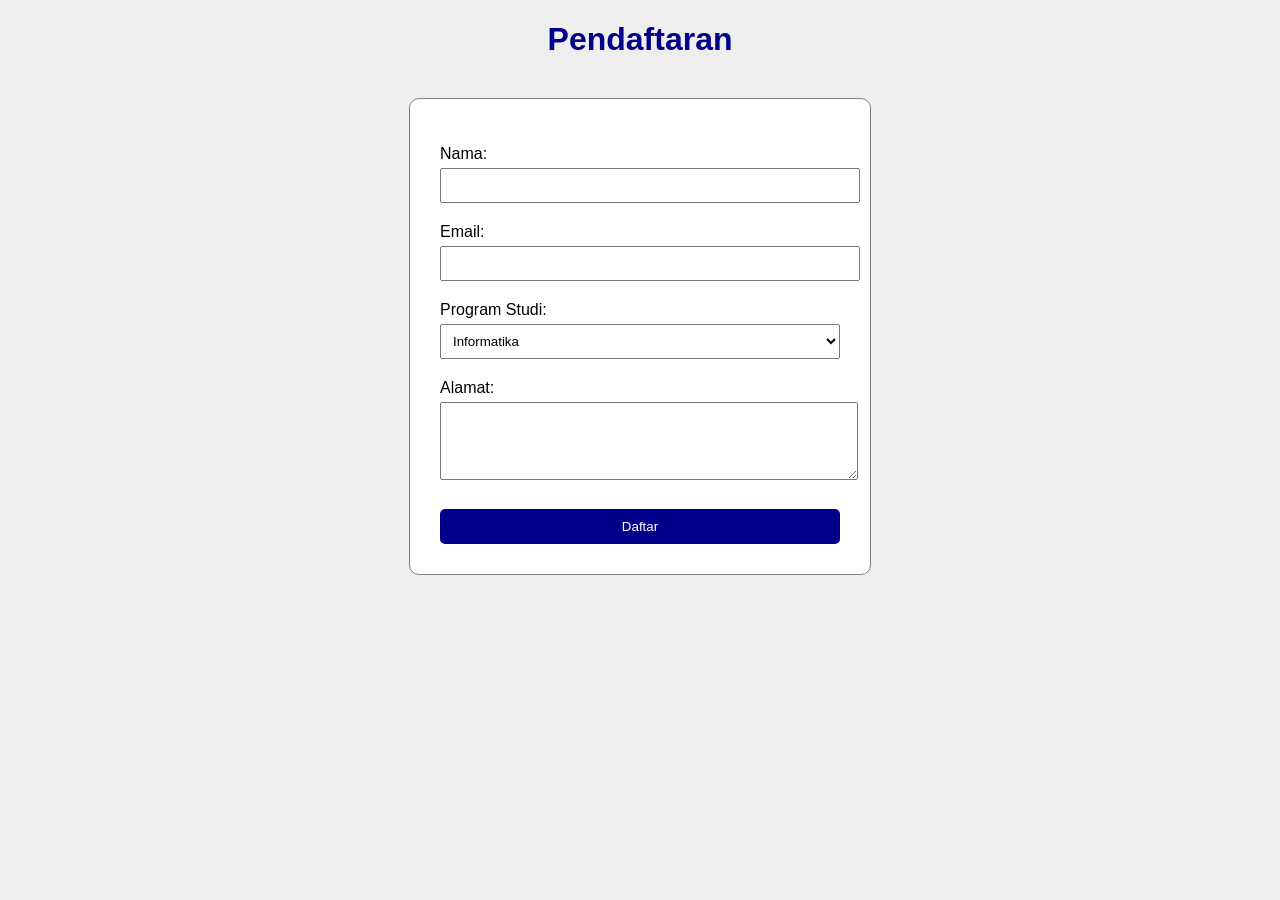
==== task_3/index.html @ 3f305c0d "Tugas 3 Pemweb" ====
<!DOCTYPE html>
<html>

<head>
  <title>Halaman Pendaftaran</title>
  <link rel="stylesheet" href="style.css">
</head>

<body>

  <h1>Pendaftaran</h1>

  <div class="box">

    <!-- method="get" supaya data masuk ke query string di URL -->
    <!-- action="detail.html" artinya setelah submit pindah ke detail.html -->
    <form action="detail.html" method="get">

      <p>
        Nama: <br>
        <input type="text" name="nama">
      </p>

      <p>
        Email: <br>
        <input type="text" name="email">
      </p>

      <p>
        Program Studi: <br>
        <select name="prodi">
          <option value="Informatika">Informatika</option>
          <option value="Sistem Informasi">Sistem Informasi</option>
          <option value="Teknik Elektro">Teknik Elektro</option>
        </select>
      </p>

      <p>
        Alamat: <br>
        <textarea name="alamat" rows="4"></textarea>
      </p>

      <input type="submit" id="tombol" value="Daftar">

    </form>

  </div>

</body>

</html>
---- task_3/style.css ----
/* ===== Selector tag ===== */
body {
  font-family: Arial;
  background-color: #eeeeee;
}

h1 {
  text-align: center;
  color: darkblue;
}

p {
  margin-bottom: 20px;
}

/* ===== Selector class (pakai titik) ===== */
/* Box untuk membungkus isi halaman */
.box {
  width: 400px;
  margin: 40px auto;
  padding: 30px;
  background-color: white;
  border: 1px solid gray;
  border-radius: 10px;
}

/* ===== Selector id (pakai #) ===== */
#tombol {
  background-color: darkblue;
  color: white;
  padding: 10px 20px;
  border: none;
  border-radius: 5px;
}

/* ===== Desain form ===== */
input, select, textarea {
  padding: 8px;
  margin-top: 5px;
  width: 100%;
}

/* ===== Desain tabel ===== */
table {
  width: 100%;
  border-collapse: collapse;
}

th, td {
  border: 1px solid gray;
  padding: 12px;
  text-align: left;
}

th {
  background-color: darkblue;
  color: white;
}

/* zebra stripes: baris genap warnanya beda */
tr:nth-child(even) {
  background-color: lightgray;
}

/* hover effect: warna berubah saat kursor di atas baris */
tr:hover {
  background-color: lightblue;
}
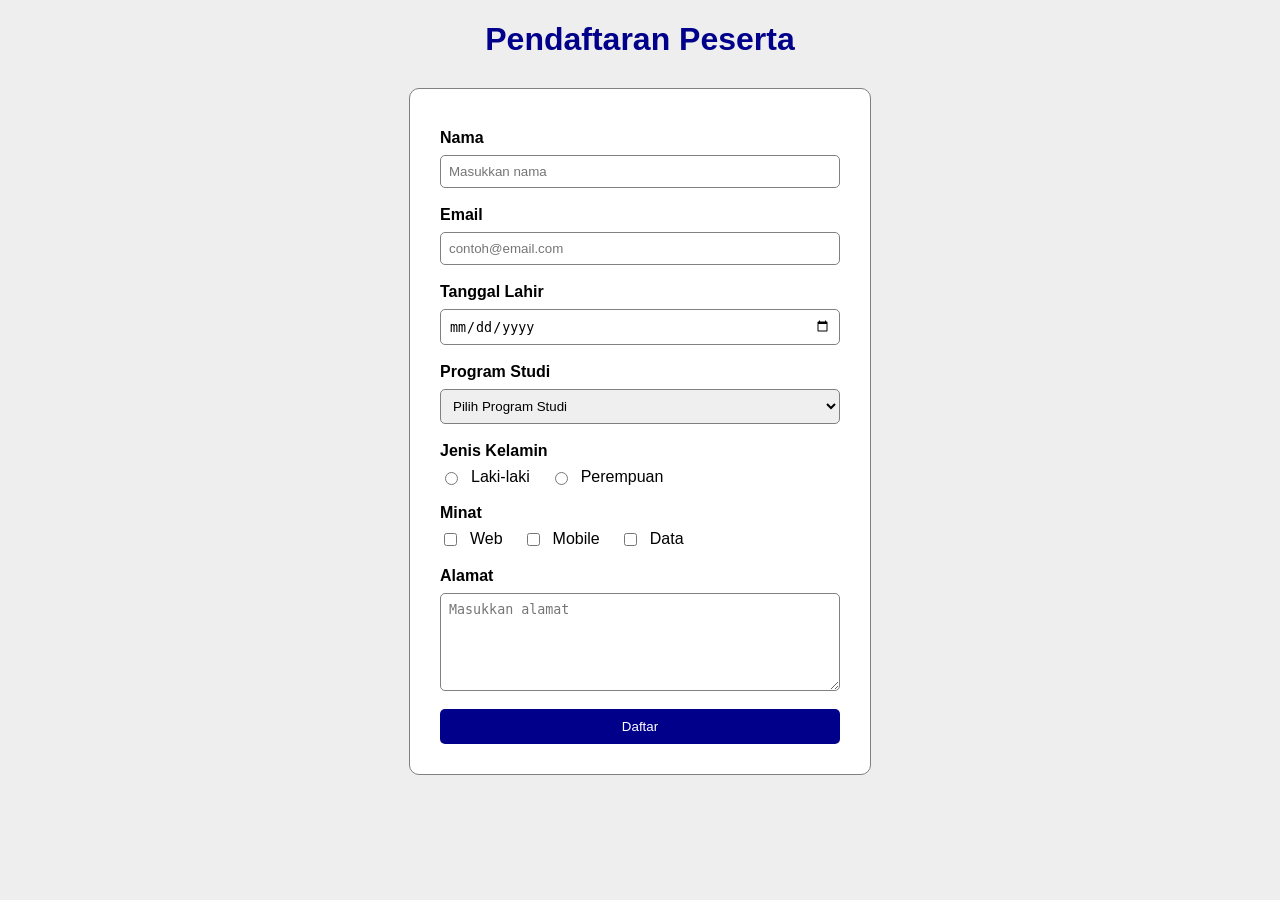
==== commit baa872c0: "Add files via upload" ====
--- a/task_3/index.html
+++ b/task_3/index.html
@@ -1,51 +1,69 @@
-<!DOCTYPE html>
-<html>
-
-<head>
-  <title>Halaman Pendaftaran</title>
-  <link rel="stylesheet" href="style.css">
-</head>
-
-<body>
-
-  <h1>Pendaftaran</h1>
-
-  <div class="box">
-
-    <!-- method="get" supaya data masuk ke query string di URL -->
-    <!-- action="detail.html" artinya setelah submit pindah ke detail.html -->
-    <form action="detail.html" method="get">
-
-      <p>
-        Nama: <br>
-        <input type="text" name="nama">
-      </p>
-
-      <p>
-        Email: <br>
-        <input type="text" name="email">
-      </p>
-
-      <p>
-        Program Studi: <br>
-        <select name="prodi">
-          <option value="Informatika">Informatika</option>
-          <option value="Sistem Informasi">Sistem Informasi</option>
-          <option value="Teknik Elektro">Teknik Elektro</option>
-        </select>
-      </p>
-
-      <p>
-        Alamat: <br>
-        <textarea name="alamat" rows="4"></textarea>
-      </p>
-
-      <input type="submit" id="tombol" value="Daftar">
-
-    </form>
-
-  </div>
-
-</body>
-
-</html>
+<!DOCTYPE html>
+<html>
+
+<head>
+  <title>Halaman Pendaftaran</title>
+  <link rel="stylesheet" href="style.css">
+</head>
+
+<body>
+
+  <h1>Pendaftaran Peserta</h1>
+
+  <!-- box dibuat dengan flexbox supaya isinya rapi dari atas ke bawah -->
+  <div class="box">
+
+    <!-- method="get" : data dikirim lewat query string di URL -->
+    <!-- action="detail.html" : setelah submit pindah ke halaman detail -->
+    <form action="detail.html" method="get">
+
+      <label for="nama">Nama</label>
+      <input type="text" id="nama" name="nama" placeholder="Masukkan nama">
+
+      <label for="email">Email</label>
+      <input type="email" id="email" name="email" placeholder="contoh@email.com">
+
+      <label for="tgl">Tanggal Lahir</label>
+      <input type="date" id="tgl" name="tgl_lahir">
+
+      <label for="prodi">Program Studi</label>
+      <select id="prodi" name="prodi">
+        <option value="">Pilih Program Studi</option>
+        <option value="Informatika">Informatika</option>
+        <option value="Sistem Informasi">Sistem Informasi</option>
+        <option value="Teknik Elektro">Teknik Elektro</option>
+      </select>
+
+      <label>Jenis Kelamin</label>
+      <div class="pilihan">
+        <input type="radio" id="laki" name="gender" value="Laki-laki">
+        <label for="laki">Laki-laki</label>
+
+        <input type="radio" id="perempuan" name="gender" value="Perempuan">
+        <label for="perempuan">Perempuan</label>
+      </div>
+
+      <label>Minat</label>
+      <div class="pilihan">
+        <input type="checkbox" id="web" name="minat" value="Web">
+        <label for="web">Web</label>
+
+        <input type="checkbox" id="mobile" name="minat" value="Mobile">
+        <label for="mobile">Mobile</label>
+
+        <input type="checkbox" id="data" name="minat" value="Data">
+        <label for="data">Data</label>
+      </div>
+
+      <label for="alamat">Alamat</label>
+      <textarea id="alamat" name="alamat" placeholder="Masukkan alamat"></textarea>
+
+      <input type="submit" id="tombol" value="Daftar">
+
+    </form>
+
+  </div>
+
+</body>
+
+</html>
--- a/task_3/style.css
+++ b/task_3/style.css
@@ -1,68 +1,112 @@
-/* ===== Selector tag ===== */
-body {
-  font-family: Arial;
-  background-color: #eeeeee;
-}
-
-h1 {
-  text-align: center;
-  color: darkblue;
-}
-
-p {
-  margin-bottom: 20px;
-}
-
-/* ===== Selector class (pakai titik) ===== */
-/* Box untuk membungkus isi halaman */
-.box {
-  width: 400px;
-  margin: 40px auto;
-  padding: 30px;
-  background-color: white;
-  border: 1px solid gray;
-  border-radius: 10px;
-}
-
-/* ===== Selector id (pakai #) ===== */
-#tombol {
-  background-color: darkblue;
-  color: white;
-  padding: 10px 20px;
-  border: none;
-  border-radius: 5px;
-}
-
-/* ===== Desain form ===== */
-input, select, textarea {
-  padding: 8px;
-  margin-top: 5px;
-  width: 100%;
-}
-
-/* ===== Desain tabel ===== */
-table {
-  width: 100%;
-  border-collapse: collapse;
-}
-
-th, td {
-  border: 1px solid gray;
-  padding: 12px;
-  text-align: left;
-}
-
-th {
-  background-color: darkblue;
-  color: white;
-}
-
-/* zebra stripes: baris genap warnanya beda */
-tr:nth-child(even) {
-  background-color: lightgray;
-}
-
-/* hover effect: warna berubah saat kursor di atas baris */
-tr:hover {
-  background-color: lightblue;
-}
+/* ===== Selector tag ===== */
+body {
+  font-family: Arial;
+  background-color: #eeeeee;
+}
+
+h1 {
+  text-align: center;
+  color: darkblue;
+}
+
+a {
+  color: darkblue;
+}
+
+/* ===== Selector class (pakai titik) ===== */
+/* Box: flexbox dengan arah kolom, jarak antar isi pakai gap */
+.box {
+  display: flex;
+  flex-direction: column;
+  gap: 20px;
+  width: 400px;
+  margin: 30px auto;
+  padding: 30px;
+  background-color: white;
+  border: 1px solid gray;
+  border-radius: 10px;
+}
+
+/* Radio dan checkbox dijejer ke samping pakai flexbox */
+.pilihan {
+  display: flex;
+  gap: 10px;
+  align-items: center;
+}
+
+/* ===== Selector id (pakai #) ===== */
+#tombol {
+  background-color: darkblue;
+  color: white;
+  padding: 10px;
+  border: none;
+  border-radius: 5px;
+  margin-top: 10px;
+}
+
+#tombol:hover {
+  background-color: blue;
+}
+
+/* ===== Desain form ===== */
+/* form juga flexbox kolom supaya label dan input tersusun ke bawah */
+form {
+  display: flex;
+  flex-direction: column;
+  gap: 8px;
+}
+
+label {
+  font-weight: bold;
+  margin-top: 10px;
+}
+
+/* label di dalam .pilihan tidak perlu tebal */
+.pilihan label {
+  font-weight: normal;
+  margin-top: 0;
+  margin-right: 10px;
+}
+
+input[type="text"],
+input[type="email"],
+input[type="date"],
+select,
+textarea {
+  padding: 8px;
+  border: 1px solid gray;
+  border-radius: 5px;
+}
+
+textarea {
+  height: 80px;
+}
+
+/* ===== Desain tabel ===== */
+table {
+  width: 100%;
+  border-collapse: collapse;
+}
+
+th,
+td {
+  border: 1px solid gray;
+  padding: 12px;
+  text-align: left;
+}
+
+th {
+  background-color: darkblue;
+  color: white;
+  text-align: center;
+}
+
+/* zebra stripes: baris genap warnanya beda */
+tr:nth-child(even) {
+  background-color: #eeeeee;
+}
+
+/* hover effect: warna berubah saat kursor di atas baris */
+tr:hover {
+  background-color: lightblue;
+}
